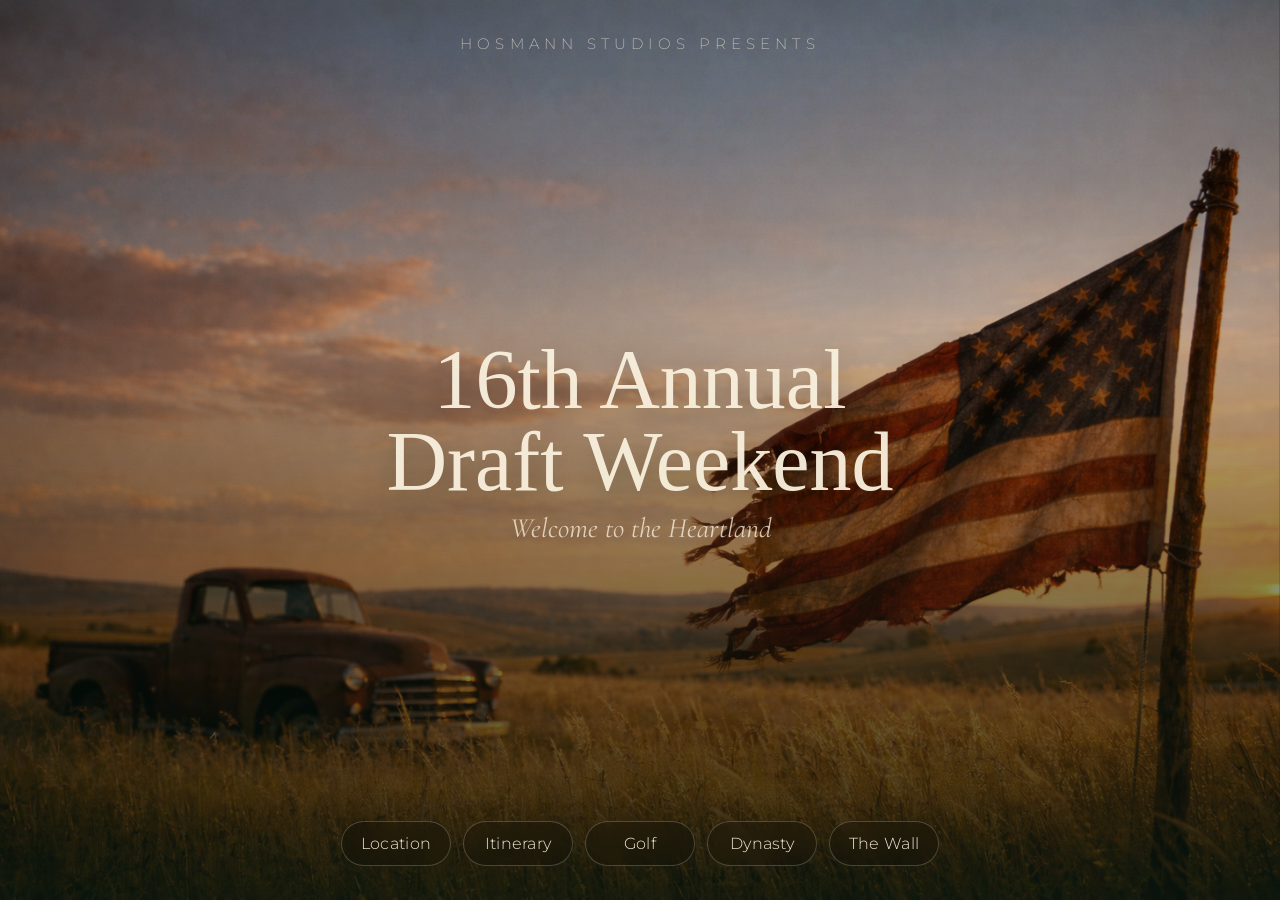
==== docs/index.html @ 1452231c "Update index.html" ====
<!doctype html>
<html lang="en">
<head>
<meta charset="utf-8">
<meta name="viewport" content="width=device-width, initial-scale=1, viewport-fit=cover">
<title>Hosmann Studios</title>
<link rel="preconnect" href="https://fonts.googleapis.com">
<link rel="preconnect" href="https://fonts.gstatic.com" crossorigin>
<link href="https://fonts.googleapis.com/css2?family=IM+Fell+English+SC&family=Montserrat:wght@200;300;400;600&family=Cormorant+Garamond:ital,wght@0,400;0,600;1,400;1,600&display=swap" rel="stylesheet">
<link rel="stylesheet" href="./styles.css?v=10">

</head>
<body class="page page-home">
  <main class="hero" aria-label="Hero">
    <div class="hero-bg" aria-hidden="true"></div>
    <div class="hero-scrim" aria-hidden="true"></div>

    <header class="hero-top">
      <p class="kicker">Hosmann Studios presents</p>
    </header>

    <section class="hero-center" aria-label="Title">
      <h1 class="title">
        16th Annual<br>
        Draft Weekend
      </h1>
      <p class="subtitle">Welcome to the Heartland</p>
    </section>

    <footer class="hero-bottom">
      <nav class="nav" aria-label="Primary">
  <a class="btn" href="location.html">Location</a>
  <a class="btn" href="itinerary.html">Itinerary</a>
  <a class="btn" href="golf.html">Golf</a>
  <a class="btn" href="dynasty.html">Dynasty</a>
  <a class="btn" href="wall.html">The Wall</a>
</nav>

    </footer>
  </main>
</body>
</html>
---- docs/styles.css ----
:root{
  --bg:#06160f;
  --cream: rgba(247, 238, 220, .96);
  --creamSoft: rgba(247, 238, 220, .78);
  --line: rgba(247, 238, 220, .22);
  --gold: rgba(216, 185, 130, .96);
}

*{ box-sizing:border-box; }
html,body{ height:100%; }
body{
  margin:0;
  background: var(--bg);
  color: var(--cream);
  font-family: Montserrat, system-ui, -apple-system, Segoe UI, Roboto, Arial, sans-serif;
}
a{ color:inherit; text-decoration:none; }
a:hover{ opacity:.92; }

/* HOME HERO */
.hero{
  position: relative;
  min-height: 100svh;
  overflow:hidden;
  display:flex;
  flex-direction:column;
  justify-content:space-between;
  padding: clamp(16px, 3.2vw, 34px);
  padding-top: calc(clamp(16px, 3.2vw, 34px) + env(safe-area-inset-top));
  padding-bottom: calc(clamp(16px, 3.2vw, 34px) + env(safe-area-inset-bottom));
}

.hero-bg{
  position:absolute;
  inset:0;
  background-image: url("landing.png");
  background-position: center;
  background-repeat: no-repeat;
  background-size: cover;
  transform: translateZ(0);
}

.hero-scrim{
  position:absolute;
  inset:0;
  background: linear-gradient(
    to bottom,
    rgba(0,0,0,.25) 0%,
    rgba(0,0,0,.18) 35%,
    rgba(6,22,15,.80) 100%
  );
}

.hero-top, .hero-center, .hero-bottom{ position:relative; z-index:1; }

.kicker{
  margin:0;
  text-align:center;
  text-transform: uppercase;
  letter-spacing: .34em;
  font-weight: 200;
  color: var(--creamSoft);
  font-size: clamp(12px, 2.3vw, 15px);
}

.hero-center{ text-align:center; padding: 10px 0; }

.title{
  margin: 10px 0 8px;
  font-family: "IM Fell English SC", Georgia, "Times New Roman", serif;
  font-weight: 400;
  line-height: .98;
  color: var(--cream);
  font-size: clamp(40px, 7.2vw, 84px);
  text-shadow: 0 10px 30px rgba(0,0,0,.35);
}

.subtitle{
  margin: 0;
  font-family: "Cormorant Garamond", Georgia, serif;
  font-style: italic;
  font-weight: 400;
  color: var(--creamSoft);
  font-size: clamp(18px, 3.2vw, 28px);
}

/* HERO NAV */
.nav{
  display:flex;
  gap: 12px;
  justify-content:center;
  flex-wrap:wrap;
}
.btn{
  display:inline-flex;
  align-items:center;
  justify-content:center;
  padding: 12px 18px;
  border-radius: 999px;
  border: 1px solid var(--line);
  background: rgba(0,0,0,.18);
  backdrop-filter: blur(10px);
  -webkit-backdrop-filter: blur(10px);
  color: var(--cream);
  font-weight: 300;
  letter-spacing: .02em;
  min-width: 110px;
  transition: background .15s ease, border-color .15s ease, transform .1s ease;
}
.btn:hover{
  background: rgba(0,0,0,.26);
  border-color: rgba(247,238,220,.30);
}
.btn:active{
  background: rgba(6,22,15,.88);
  transform: translateY(1px);
  border-color: rgba(247,238,220,.34);
}

@media (max-width: 480px){
  .hero{ padding-left: 16px; padding-right: 16px; }
  .kicker{ letter-spacing: .26em; }
  .nav{ gap: 10px; }
  .btn{ min-width: 46%; padding: 12px 14px; }
}
@media (max-height: 740px){
  .title{ font-size: clamp(34px, 6.6vw, 68px); }
}

/* TOPBAR + CONTENT PAGES */
.topbar{
  position: sticky;
  top:0;
  z-index:10;
  background: rgba(6,22,15,.88);
  backdrop-filter: blur(12px);
  -webkit-backdrop-filter: blur(12px);
  border-bottom: 1px solid rgba(247,238,220,.10);
  padding: 14px 18px;
}
.brand{
  display:block;
  font-family: "IM Fell English SC", Georgia, serif;
  font-size: 20px;
  letter-spacing: .02em;
  margin-bottom: 10px;
}
.topnav .nav{ justify-content:flex-start; }
.topnav .btn{ min-width: auto; padding: 10px 14px; }

.content{
  max-width: 980px;
  margin: 0 auto;
  padding: 26px 18px 60px;
}
.page-title{
  margin: 10px 0 18px;
  font-family: "IM Fell English SC", Georgia, serif;
  font-weight: 400;
  font-size: clamp(34px, 4.4vw, 54px);
}

.card{
  background: rgba(255,255,255,.03);
  border: 1px solid rgba(247,238,220,.10);
  border-radius: 18px;
  padding: 18px;
}
.muted{ color: rgba(247,238,220,.72); }

.grid-2{
  display:grid;
  grid-template-columns: 1fr 1fr;
  gap: 18px;
}
@media (max-width: 720px){
  .grid-2{ grid-template-columns: 1fr; }
}

/* ITINERARY */
.itinerary{ display:flex; flex-direction:column; gap: 18px; }
.day{
  background: linear-gradient(180deg, rgba(255,255,255,.03), rgba(255,255,255,.02));
  border: 1px solid rgba(247,238,220,.10);
  border-radius: 18px;
  padding: 18px;
}
.day h2{
  margin: 0 0 14px;
  font-family: "Cormorant Garamond", Georgia, serif;
  font-weight: 600;
  color: var(--gold);
  font-size: clamp(22px, 3vw, 30px);
}
.schedule{ display:flex; flex-direction:column; gap: 10px; }
.row{
  display:grid;
  grid-template-columns: 170px 1fr;
  gap: 12px;
  padding: 10px 12px;
  border-radius: 12px;
  background: rgba(0,0,0,.18);
  border: 1px solid rgba(247,238,220,.08);
}
.time{ font-weight: 300; color: rgba(247,238,220,.80); }
.event{
  font-family: "Cormorant Garamond", Georgia, serif;
  font-style: italic;
  font-size: 20px;
  color: rgba(247,238,220,.94);
}
@media (max-width: 560px){
  .row{ grid-template-columns: 1fr; }
  .event{ font-size: 19px; }
}

/* WALL */
.wall{ display:flex; flex-direction:column; gap: 22px; }
.champ{
  background: rgba(255,255,255,.03);
  border: 1px solid rgba(247,238,220,.10);
  border-radius: 18px;
  padding: 16px;
}
.champ h2{
  margin: 0 0 12px;
  font-family: "IM Fell English SC", Georgia, serif;
  font-weight: 400;
  color: var(--gold);
}
.champ-img{
  width:100%;
  height:auto;
  border-radius: 14px;
  border: 1px solid rgba(247,238,220,.12);
}

.location-image {
  margin-top: 2.5rem;
  display: flex;
  justify-content: center;
}

.location-image img {
  width: 100%;
  max-width: 900px;
  height: auto;
  border-radius: 6px;
}
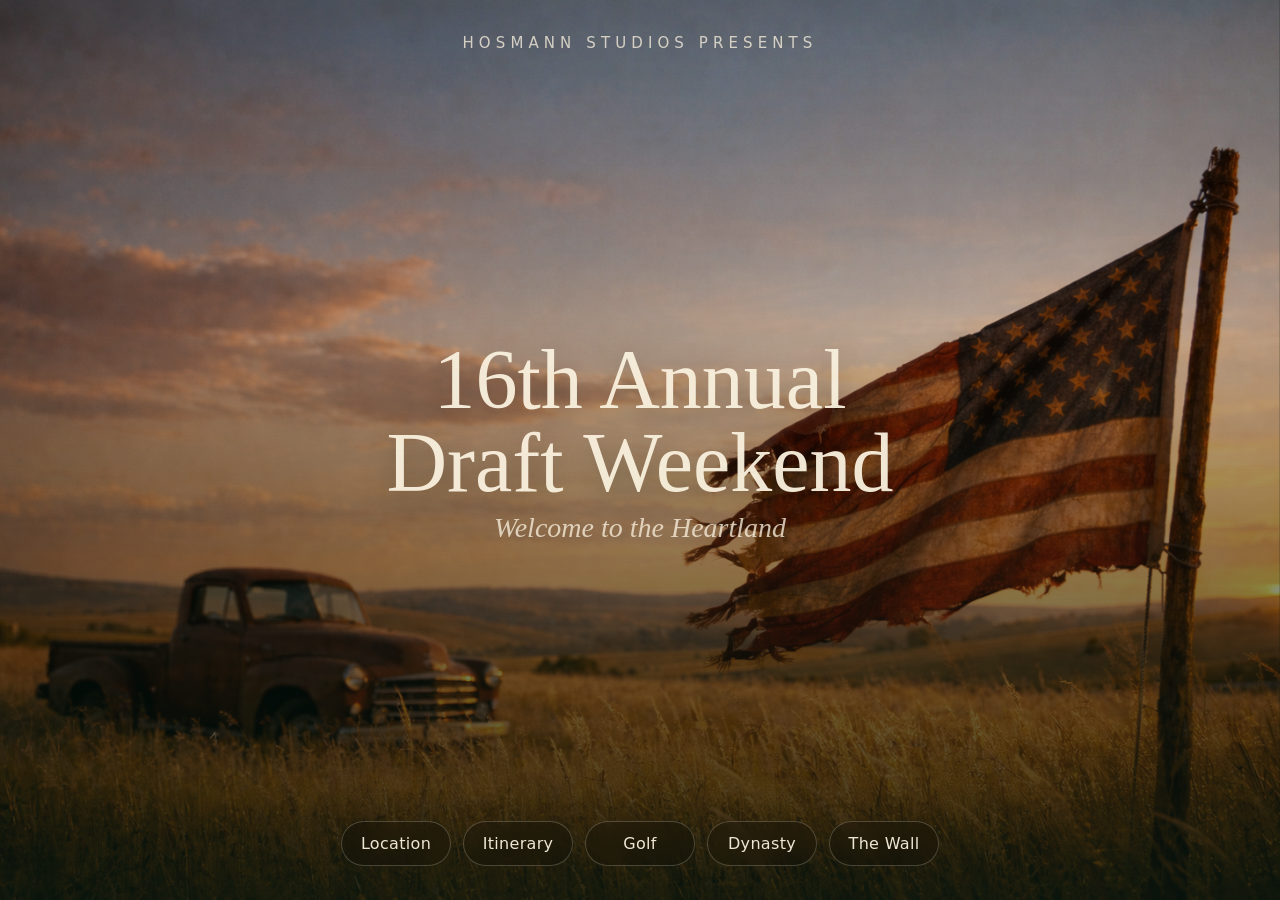
==== commit 173d3eb2: "Update index.html" ====
--- a/docs/index.html
+++ b/docs/index.html
@@ -6,8 +6,7 @@
 <title>Hosmann Studios</title>
 <link rel="preconnect" href="https://fonts.googleapis.com">
 <link rel="preconnect" href="https://fonts.gstatic.com" crossorigin>
-<link href="https://fonts.googleapis.com/css2?family=IM+Fell+English+SC&family=Montserrat:wght@200;300;400;600&family=Cormorant+Garamond:ital,wght@0,400;0,600;1,400;1,600&display=swap" rel="stylesheet">
-<link rel="stylesheet" href="./styles.css?v=10">
+<link rel="stylesheet" href="styles.css?v=13">
 
 </head>
 <body class="page page-home">
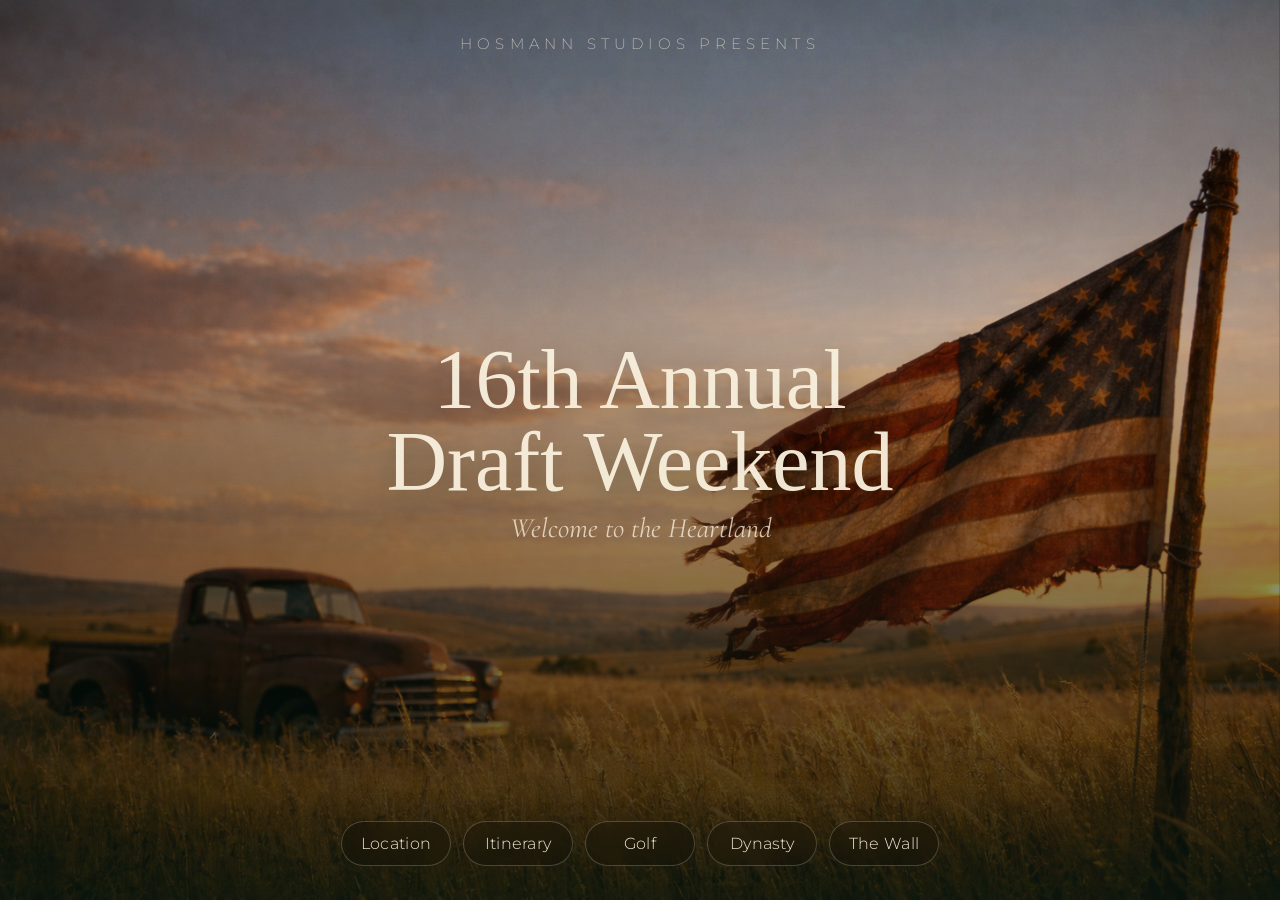
==== commit f09162e0: "Update index.html" ====
--- a/docs/index.html
+++ b/docs/index.html
@@ -6,6 +6,7 @@
 <title>Hosmann Studios</title>
 <link rel="preconnect" href="https://fonts.googleapis.com">
 <link rel="preconnect" href="https://fonts.gstatic.com" crossorigin>
+<link rel="stylesheet" href="https://fonts.googleapis.com/css2?family=IM+Fell+English+SC&family=Montserrat:wght@200;300;400;600&family=Cormorant+Garamond:ital,wght@0,400;0,600;1,400;1,600&display=swap" rel="stylesheet">
 <link rel="stylesheet" href="styles.css?v=13">
 
 </head>
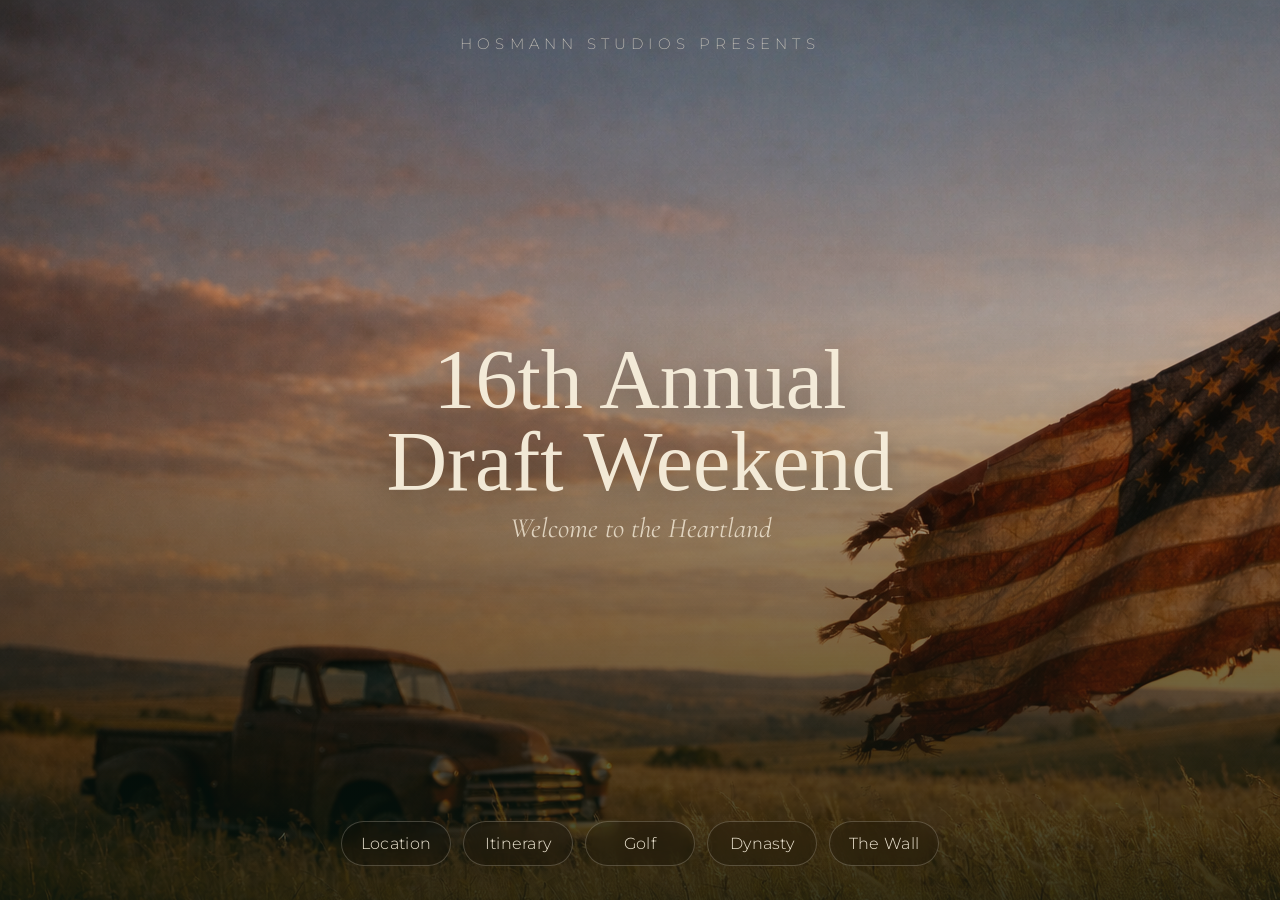
==== commit 0c79e83c: "Update index.html" ====
--- a/docs/index.html
+++ b/docs/index.html
@@ -12,8 +12,10 @@
 </head>
 <body class="page page-home">
   <main class="hero" aria-label="Hero">
-    <div class="hero-bg" aria-hidden="true"></div>
-    <div class="hero-scrim" aria-hidden="true"></div>
+   <div class="hero-bg" aria-hidden="true">
+    <img class="hero-img" src="landing.png" alt="" loading="eager" decoding="async">
+  </div>
+  <div class="hero-scrim" aria-hidden="true"></div>
 
     <header class="hero-top">
       <p class="kicker">Hosmann Studios presents</p>
--- a/docs/styles.css
+++ b/docs/styles.css
@@ -1,5 +1,5 @@
 :root{
-  --bg:#06160f;
+  --bg:#0F3B2B;
   --cream: rgba(247, 238, 220, .96);
   --creamSoft: rgba(247, 238, 220, .78);
   --line: rgba(247, 238, 220, .22);
@@ -7,7 +7,8 @@
 }
 
 *{ box-sizing:border-box; }
-html,body{ height:100%; }
+html, body { min-height: 100%; }
+html { background: var(--bg); }
 body{
   margin:0;
   background: var(--bg);
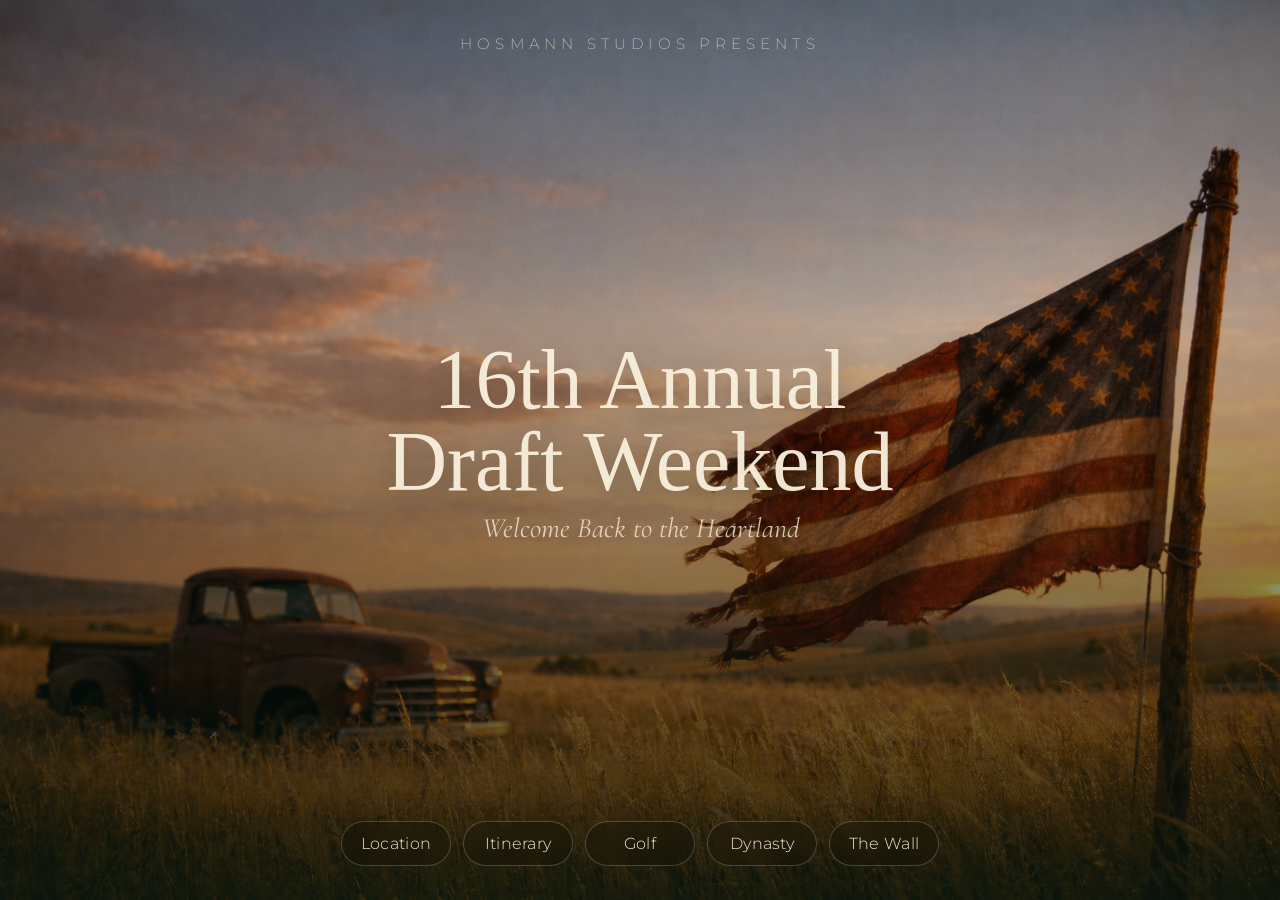
==== commit 7f6e9191: "Update index.html" ====
--- a/docs/index.html
+++ b/docs/index.html
@@ -26,7 +26,7 @@
         16th Annual<br>
         Draft Weekend
       </h1>
-      <p class="subtitle">Welcome to the Heartland</p>
+      <p class="subtitle">Welcome Back to the Heartland</p>
     </section>
 
     <footer class="hero-bottom">
--- a/docs/styles.css
+++ b/docs/styles.css
@@ -34,11 +34,16 @@
 .hero-bg{
   position:absolute;
   inset:0;
-  background-image: url("landing.png");
-  background-position: center;
-  background-repeat: no-repeat;
-  background-size: cover;
+  overflow:hidden;
   transform: translateZ(0);
+}
+
+.hero-img{
+  width:100%;
+  height:100%;
+  object-fit:cover;
+  object-position:center;
+  display:block;
 }
 
 .hero-scrim{
@@ -248,3 +253,11 @@
   height: auto;
   border-radius: 6px;
 }
+
+/* iPhone portrait: keep cover, adjust the crop window */
+@media (max-width: 520px) {
+  .hero-img{
+    object-fit: cover;
+    object-position: 70% 55%;
+  }
+}
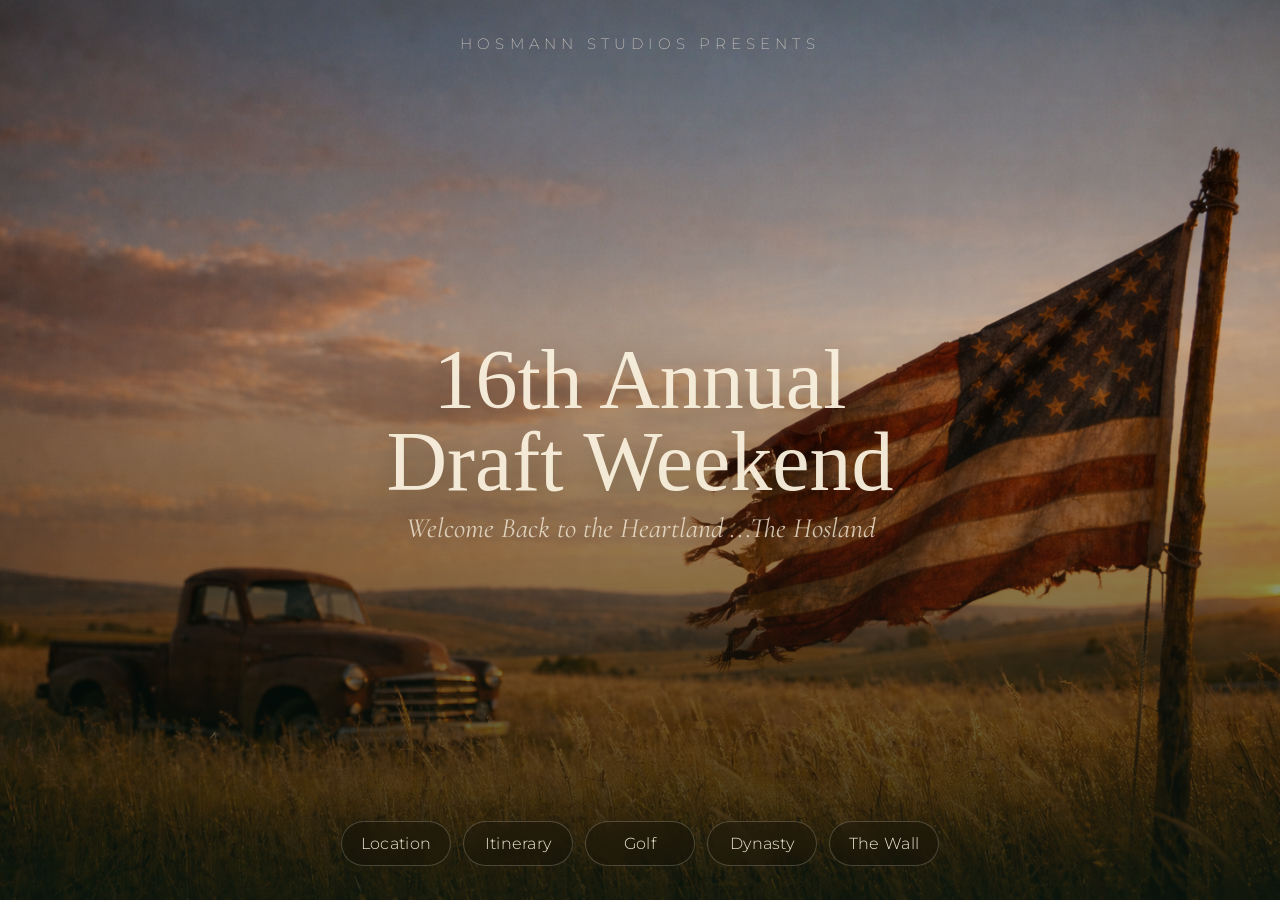
==== commit 9f55e591: "Update index.html" ====
--- a/docs/index.html
+++ b/docs/index.html
@@ -26,7 +26,7 @@
         16th Annual<br>
         Draft Weekend
       </h1>
-      <p class="subtitle">Welcome Back to the Heartland</p>
+      <p class="subtitle">Welcome Back to the Heartland ...The Hosland</p>
     </section>
 
     <footer class="hero-bottom">
--- a/docs/styles.css
+++ b/docs/styles.css
@@ -145,12 +145,18 @@
   padding: 14px 18px;
 }
 .brand{
-  display:block;
-  font-family: "IM Fell English SC", Georgia, serif;
-  font-size: 20px;
-  letter-spacing: .02em;
-  margin-bottom: 10px;
-}
+  font-weight: 200;
+  letter-spacing: .34em;
+  text-transform: uppercase;
+  color: var(--creamSoft);
+  font-size: 12px;
+  text-decoration: none;
+}
+
+.brand:hover{
+  opacity: .9;
+}
+
 .topnav .nav{ justify-content:flex-start; }
 .topnav .btn{ min-width: auto; padding: 10px 14px; }
 
@@ -220,6 +226,118 @@
   .event{ font-size: 19px; }
 }
 
+/* DYNASTY – CENTERED LIST (MATCHED FONTS) */
+
+.dynasty .page-title{
+  text-align: center;
+  margin: 14px 0 clamp(18px, 4vw, 28px);
+}
+
+.dynasty-panel{
+  width: min(860px, 100%);
+  margin: 0 auto;
+  padding: clamp(22px, 3.2vw, 34px);
+  border-radius: 22px;
+  background: rgba(0,0,0,.10);
+  border: 1px solid rgba(247,238,220,.12);
+  box-shadow: 0 20px 60px rgba(0,0,0,.25);
+}
+
+.dynasty-list{
+  display: grid;
+  gap: clamp(16px, 2.6vw, 22px);
+}
+
+.dynasty-item{
+  text-align: center;
+  display: grid;
+  gap: 6px;
+}
+
+.dynasty-person,
+.dynasty-years{
+  font-family: "Cormorant Garamond", Georgia, serif;
+  font-style: italic;
+  font-weight: 600;
+  font-size: clamp(22px, 3.8vw, 30px);
+  line-height: 1.05;
+}
+
+.dynasty-person{
+  color: rgba(247,238,220,.96);
+}
+
+.dynasty-years{
+  color: rgba(216,185,130,.96);
+  letter-spacing: .10em;
+  font-weight: 400;
+}
+
+.dynasty-divider{
+  height: 1px;
+  width: min(520px, 100%);
+  margin: 0 auto;
+  background: rgba(247,238,220,.12);
+}
+
+.dynasty-footnote{
+  margin: 16px 0 0;
+  text-align: center;
+  color: rgba(247,238,220,.70);
+  font-size: 14px;
+}
+/* Centered two-column list that feels like itinerary typography */
+.dynasty-table{
+  width: min(820px, 100%);
+  margin: 0 auto;
+  display: grid;
+  gap: clamp(12px, 2.2vw, 18px);
+  padding: clamp(10px, 2vw, 18px);
+  border-radius: 18px;
+  background: rgba(0,0,0,.10);
+  border: 1px solid rgba(247,238,220,.12);
+  box-shadow: 0 20px 60px rgba(0,0,0,.25);
+}
+
+.dynasty-row{
+  display: grid;
+  grid-template-columns: 110px 1fr;
+  column-gap: 72px;
+  align-items: center;
+}
+
+.dynasty-year{
+  text-align: right;
+  font-family: "Cormorant Garamond", Georgia, serif;
+  font-style: italic;
+  font-weight: 400;
+  color: rgba(247,238,220,.85);
+  letter-spacing: .12em;
+  font-size: clamp(22px, 4.2vw, 30px);
+  line-height: 1.05;
+}
+
+.dynasty-name{
+  font-family: "Cormorant Garamond", Georgia, serif;
+  font-style: italic;
+  font-weight: 400;
+  color: rgba(255,255,255,.96);
+  font-size: clamp(22px, 4.2vw, 30px);
+  line-height: 1.05;
+}
+
+.dynasty-note{
+  opacity: .85;
+}
+
+.dynasty-footnote{
+  margin: 18px auto 0;
+  width: min(820px, 100%);
+  text-align: center;
+  font-size: 14px;
+  color: rgba(247,238,220,.65);
+}
+
 /* WALL */
 .wall{ display:flex; flex-direction:column; gap: 22px; }
 .champ{
@@ -261,3 +379,97 @@
     object-position: 70% 55%;
   }
 }
+
+.location-grid .weather-block h2{
+  margin: 0 0 10px;
+  font-size: clamp(26px, 3.2vw, 34px);
+  font-weight: 600;
+}
+
+/* remove widget’s default white box look */
+.location-grid .weather-block .weatherwidget-io{
+  display: block;
+  border-radius: 12px;
+  overflow: hidden;
+  background: transparent;
+}
+
+/* LOCATION – unify headings and make weather widget visible */
+.location-page .location-grid h2,
+.location-page .location-grid h3{
+  margin: 0 0 10px;
+  font-family: Montserrat, system-ui, -apple-system, Segoe UI, Roboto, Arial, sans-serif;
+  font-weight: 600;
+  color: var(--cream);
+  font-size: clamp(26px, 3.2vw, 34px);
+  letter-spacing: 0;
+}
+
+/* keep the address line spacing looking like before */
+.location-page .loc-head .muted{
+  margin: 0;
+}
+
+/* weather block spacing */
+.location-page .weather-block{
+  min-width: 0;
+}
+
+/* weatherwidget.io often renders but iframe height collapses, force a height */
+.location-page .weather-block .weatherwidget-io{
+  display: block;
+  width: 100%;
+  min-height: 140px;
+  border-radius: 12px;
+  overflow: hidden;
+  background: transparent;
+}
+
+.location-page .weather-block iframe{
+  width: 100% !important;
+  height: 140px !important;
+  min-height: 140px !important;
+  border: 0 !important;
+  display: block !important;
+}
+
+/* LOCATION – make Firekeeper Resort, Weather, Arrival, Notes identical */
+.location-page .location-grid h2,
+.location-page .location-grid h3{
+  margin: 0 0 10px;
+  font-family: Montserrat, system-ui, -apple-system, Segoe UI, Roboto, Arial, sans-serif;
+  font-weight: 600;
+  color: var(--cream);
+  font-size: clamp(26px, 3.2vw, 34px);
+  letter-spacing: 0;
+}
+
+/* LOCATION – weatherwidget.io iframe height fix */
+.location-page .weather-block .weatherwidget-io{
+  display: block;
+  width: 100%;
+  min-height: 150px;
+  border-radius: 12px;
+  overflow: hidden;
+  background: transparent;
+}
+
+.location-page .weather-block iframe{
+  width: 100% !important;
+  height: 150px !important;
+  min-height: 150px !important;
+  border: 0 !important;
+  display: block !important;
+}
+
+/* LOCATION – realtime weather text */
+.location-page .weather-live-main{
+  font-weight: 300;
+  color: rgba(247,238,220,.94);
+  font-size: 20px;
+  line-height: 1.25;
+}
+.location-page .weather-live-sub{
+  margin-top: 8px;
+  font-weight: 300;
+}
